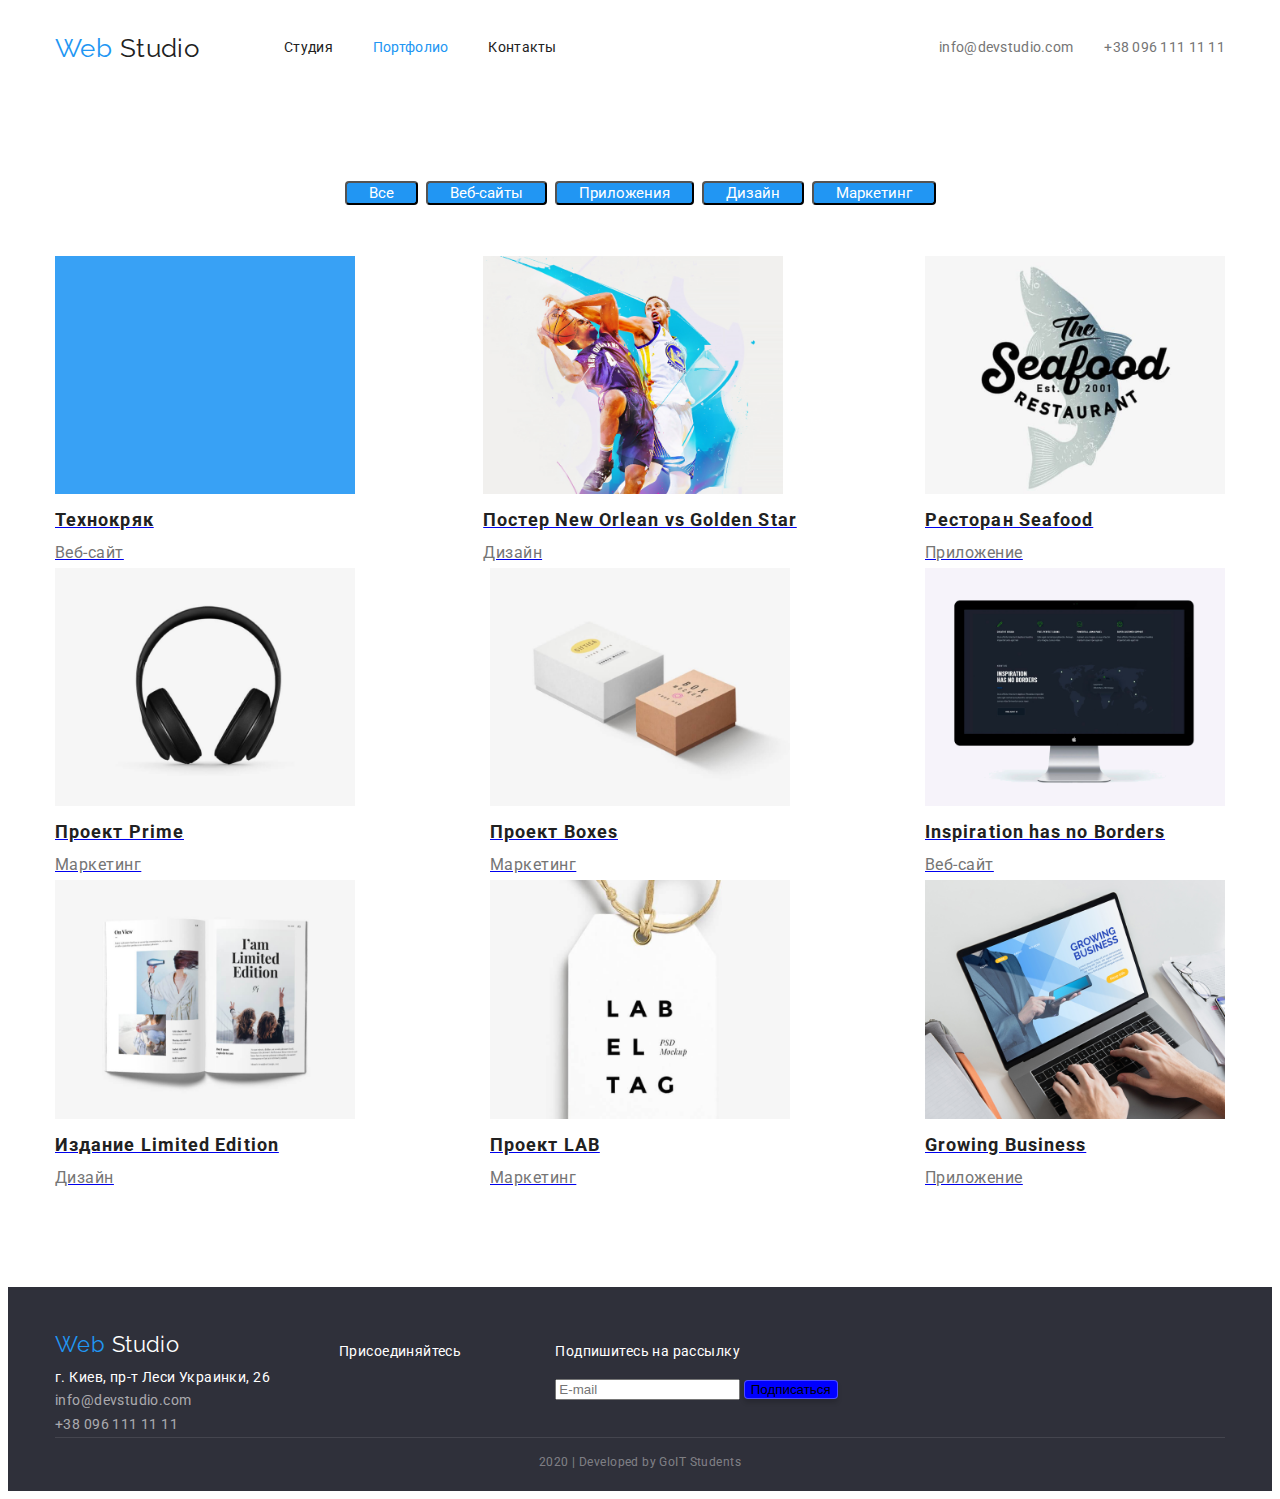
==== portfolio.html @ bd960029 "#1 cloned" ====
<!DOCTYPE html>
<html lang="ru">

<head>
    <meta charset="UTF-8" />
    <meta name="viewport" content="width=device-width, initial-scale=1.0" />
    <title>Document</title>
    <link rel="stylesheet" href="./css/normalize.css" />
    <link rel="stylesheet" href="./css/styles.css" />
    <link rel="stylesheet"
        href="https://fonts.googleapis.com/css2?family=Raleway:wght@700&family=Roboto:wght@300;500;700;900&display=swap" />
</head>

<body>

    <header class="page-header">
        <nav class="box main-nav">
            <a href="./index.html" class="logo"><span class="logo-web">Web</span> Studio</a>
            <ul class="site-nav list">
                <li class="item"><a href="./index.html" class="link">Студия</a></li>
                <li class="item">
                    <a href="portfolio.html" class="link current">Портфолио</a>
                </li>
                <li class="item"><a href="/" class="link">Контакты</a></li>
            </ul>
            <address class="address-nav">
                <ul class="address-nav list">
                    <li class="item">
                        <a href="mailto:info@devstudio.com" class="link">info@devstudio.com</a>
                    </li>
                    <li class="item">
                        <a href="tel:+380961111111" class="link">+38 096 111 11 11</a>
                    </li>
                </ul>
            </address>
        </nav>
    </header>
    <main class="box-portfolio">

        <div>
            <ul class="list filter block">
                <li class="item">
                    <button class="button primary" type="button">Все</button>
                </li>
                <li class="item">
                    <button class="button primary" type="button">Веб-сайты</button>
                </li>
                <li class="item">
                    <button class="button primary" type="button">Приложения</button>
                </li>
                <li class="item">
                    <button class="button primary" type="button">Дизайн</button>
                </li>
                <li class="item">
                    <button class="button primary" type="button">Маркетинг</button>
                </li>
            </ul>
        </div>

        <section>
            <h1 class="hidden">Портфолио фирмы</h1>
            <ul class="list-portfolio-card list">
                <li class="item">
                    <a href="/" class="link">
                        <img src="./images/hover overlay.png" alt="Проект Prime" width="300" />
                        <h2 class="portfolio-title">Технокряк</h2>
                        <p class="portfolio-description">Веб-сайт</p>
                        <p class="portfolio-hover hidden">
                            Технокряк это современная площадка распространения коронавируса.
                            Компании используют эту платформу для цифрового шпионажа и атак
                            на защищённые сервера конкурентов.
                        </p>
                    </a>
                </li>
                <li class="item">
                    <a href="/" class="link">
                        <img src="./images/sport.png" alt="Проект Prime" width="300" />
                        <h2 class="portfolio-title">Постер New Orlean vs Golden Star</h2>
                        <p class="portfolio-description">Дизайн</p>
                        <p class="portfolio-hover hidden">
                            Технокряк это современная площадка распространения коронавируса.
                            Компании используют эту платформу для цифрового шпионажа и атак
                            на защищённые сервера конкурентов.
                        </p>
                    </a>
                </li>
                <li class="item">
                    <a href="/" class="link">
                        <img src="./images/restor.png" alt="Проект Prime" width="300" />
                        <h2 class="portfolio-title">Ресторан Seafood</h2>
                        <p class="portfolio-description">Приложение</p>
                        <p class="portfolio-hover hidden">
                            Технокряк это современная площадка распространения коронавируса.
                            Компании используют эту платформу для цифрового шпионажа и атак
                            на защищённые сервера конкурентов.
                        </p>
                    </a>
                </li>
                <li class="item">
                    <a href="/" class="link">
                        <img src="./images/headphones.png" alt="Проект Prime" width="300" />
                        <h2 class="portfolio-title">Проект Prime</h2>
                        <p class="portfolio-description">Маркетинг</p>
                        <p class="portfolio-hover hidden">
                            Технокряк это современная площадка распространения коронавируса.
                            Компании используют эту платформу для цифрового шпионажа и атак
                            на защищённые сервера конкурентов.
                        </p>
                    </a>
                </li>
                <li class="item">
                    <a href="/" class="link">
                        <img src="./images/boxes.png" alt="Проект Prime" width="300" />
                        <h2 class="portfolio-title">Проект Boxes</h2>
                        <p class="portfolio-description">Маркетинг</p>
                        <p class="portfolio-hover hidden">
                            Технокряк это современная площадка распространения коронавируса.
                            Компании используют эту платформу для цифрового шпионажа и атак
                            на защищённые сервера конкурентов.
                        </p>
                    </a>
                </li>
                <li class="item">
                    <a href="/" class="link">
                        <img src="./images/macpro.png" alt="Проект Prime" width="300" />
                        <h2 class="portfolio-title">Inspiration has no Borders</h2>
                        <p class="portfolio-description">Веб-сайт</p>
                        <p class="portfolio-hover hidden">
                            Технокряк это современная площадка распространения коронавируса.
                            Компании используют эту платформу для цифрового шпионажа и атак
                            на защищённые сервера конкурентов.
                        </p>
                    </a>
                </li>
                <li class="item">
                    <a href="/" class="link">
                        <img src="./images/magazine.png" alt="Проект Prime" width="300" />
                        <h2 class="portfolio-title">Издание Limited Edition</h2>
                        <p class="portfolio-description">Дизайн</p>
                        <p class="portfolio-hover hidden">
                            Технокряк это современная площадка распространения коронавируса.
                            Компании используют эту платформу для цифрового шпионажа и атак
                            на защищённые сервера конкурентов.
                        </p>
                    </a>
                </li>
                <li class="item">
                    <a href="/" class="link">
                        <img src="./images/byr.png" alt="Проект Prime" width="300" />
                        <h2 class="portfolio-title">Проект LAB</h2>
                        <p class="portfolio-description">Маркетинг</p>
                        <p class="portfolio-hover hidden">
                            Технокряк это современная площадка распространения коронавируса.
                            Компании используют эту платформу для цифрового шпионажа и атак
                            на защищённые сервера конкурентов.
                        </p>
                    </a>
                </li>
                <li class="item">
                    <a href="/" class="link">
                        <img src="./images/laptop.png" alt="Проект Prime" width="300" />
                        <h2 class="portfolio-title">Growing Business</h2>
                        <p class="portfolio-description">Приложение</p>
                        <p class="portfolio-hover hidden">
                            Технокряк это современная площадка распространения коронавируса.
                            Компании используют эту платформу для цифрового шпионажа и атак
                            на защищённые сервера конкурентов.
                        </p>
                    </a>
                </li>
            </ul>
        </section>
    </main>
    <footer class="footer">
        <div class="box-footer">
            <div class="footer-block-1">
                <a href="./index.html" class="logo-footer"><span class="logo-web">Web</span> Studio</a>
                <address class="address-footer">
                    <p class="address-description">г. Киев, пр-т Леси Украинки, 26</p>
                    <ul class="address-footer list">
                        <li>
                            <a href="mailto:info@devstudio.com" class="link">info@devstudio.com</a>
                        </li>
                        <li>
                            <a href="tel:+380961111111" class="link">+38 096 111 11 11</a>
                        </li>
                    </ul>
                </address>
            </div>

            <div class="footer-block-2">
                <p>Присоединяйтесь</p>
                <ul class="footer-social list">

                    <li>
                        <a href="https://www.instagram.com" /></a>
                    </li>
                    <li>
                        <a href="https://twitter.com"></a>
                    </li>
                    <li>
                        <a href="https://www.facebook.com">
                        </a>
                    </li>
                    <li>
                        <a href="https://www.linkedin.com">
                        </a>
                    </li>
            </div>

            <div class="footer-block-3">
                <p>Подпишитесь на рассылку</p>
                <div class="block3-line"></div>
                <input type="text" placeholder="E-mail" name="Email" id="Email-input" />
                <input class="email-send" type="submit" value="Подписаться" />
            </div>
        </div>
        </div>
        <div class="developer">
            <p>2020 | Developed by GoIT Students</p>
        </div>
        </div>
    </footer>
</body>

</html>
</body>

</html>
---- css/styles.css ----
/* 1st background color #FFFFFF;  */
/* 2nd backgroundolor #F5F5F5; */
/* 1st text color #757575; */
/* 2nd text colot  #212121; */
/* accent #2196f3; */
/* .portfolio {
    background-color: #ffffff;
} */
/* 
  .portfolio-container .item-2col 
  width: calc(100% / 3) * 2; 
  */

:root {
  --text-title-color: #212121;
  --primary-text-color: #757575;
  --accent-color: #2196f3;
  --primary-white-color: #ffffff;
  --secondary-grey-color: #f5f4fa;
}

body {
  background-color: var(--primary-white-color);
  color: var(--primary-text-color);
  font-family: "Roboto", "Raleway", "Lato", "Open Sans", sans-serif;
  letter-spacing: 0.03em;
  font-size: 14px;
  line-height: 1.71;
}

.list {
  padding: 0;
  margin: 0;
  list-style: none;
}

.box {
  margin-left: auto;
  margin-right: auto;
  width: 1170px;
  padding-left: 15px;
  padding-right: 15px;
  outline: 2px;
}

.box-portfolio {
  margin-left: auto;
  margin-right: auto;
  margin-top: 93px;
  margin-bottom: 94px;
  width: 1170px;
  padding-left: 15px;
  padding-right: 15px;
  outline: 2px;
}
h2,
h3,
p {
  padding: 0;
  margin: 0;
}

.hidden {
  display: none;
}

/*portfolio*/
.portfolio-title {
  font-weight: 700;
  font-size: 18px;
  line-height: 2;
  letter-spacing: 0.06em;
  color: #212121;
}

.portfolio-description {
  font-weight: 400;
  font-size: 16px;
  line-height: 1.87;
  letter-spacing: 0.03em;

  color: #757575;
}

.portfolio-hover {
  font-weight: 400;
  font-size: 18px;
  line-height: 1.56;
  letter-spacing: 0.03em;

  color: #ffffff;
}

.portfolio-container .link {
  text-decoration: none;
}

.filter {
  display: flex;
  justify-content: center;
}

.filter .item:not(:last-child) {
  margin-right: 8px;
}

.box-portfolio .filter {
  padding-top: 0;
  padding-bottom: 50px;
  margin-top: 0;
  margin-bottom: 0;
}

.portfolio-container {
  display: flex;
  flex-wrap: wrap;
}

.portfolio-container .item {
  width: calc(100% / 3);
  padding-bottom: 30px;
}
/* 
.portfolio-container {
  display: flex;
  justify-content: space-between;
}
.portfolio-container .item:not(:last-child) {
  margin-right: 30px;
  margin-bottom: 30px; 
  */

/*
.page-header {
} */

.main-nav {
  display: flex;
  align-items: center;
}

.logo {
  color: var(--text-title-color);
  font-family: "Raleway", sans-serif;

  font-size: 26px;
  line-height: 1.19;
  text-decoration: none;
}

.logo-web {
  color: #2196f3;
}

.logo- .logo:focus {
  color: var(--accent-color);
}

.site-nav {
  display: flex;
  margin-left: 85px;
}

.site-nav .item:not(:last-child) {
  margin-right: 40px;
}

.address-nav {
  display: flex;
  margin-left: auto;
  font-style: normal;
}

.address-nav .item:not(:last-child) {
  margin-right: 31px;
}

.site-nav .link,
.address-nav .link {
  display: block;
  padding-top: 32px;
  padding-bottom: 32px;
  color: var(--text-title-color);
  font-weight: 400;
  font-size: 14px;
  line-height: 1.14;
  letter-spacing: 0.02em;
  text-decoration: none;
}

.site-nav .link:hover,
.address-nav .link:hover,
.site-nav .link:focus,
.address-nav .link:focus {
  color: var(--accent-color);
}

.site-nav .link.current {
  color: var(--accent-color);
}

.address-nav .link {
  color: var(--primary-text-color);
}

.hero {
  text-align: center;
}

.hero-title {
  color: #212121;
  font-weight: 900;
  font-size: 44px;
  line-height: 1.36;

  text-align: center;
  letter-spacing: 0.06em;
  text-transform: uppercase;
}
.hero-image {
  background-image: url(/images/hero.png);
}

.section {
  padding-top: 94px;
  padding-bottom: 94px;
}

.section .no-padding {
  padding-top: 0;
  padding-bottom: 0;
  /* margin-top: 94px; */
  margin-bottom: 94px;
}
.section-title {
  color: var(--text-title-color);
  font-weight: 700;
  font-size: 36px;
  line-height: 1.16;
  text-align: center;
  padding-bottom: 50px;
}

.feature-list {
  display: flex;
  justify-content: space-between;
}

.feature-list .item:not(:last-child) {
  margin-right: 30px;
}

.background-features {
  display: flex;
  justify-content: center;
  align-items: center;

  background-color: var(--secondary-grey-color);
  box-sizing: border-box;
  width: 270px;
  height: 120px;
  border-radius: 4px;
}

.features-title {
  color: var(--text-title-color);
  font-weight: 700;
  line-height: 1.14;
  padding-top: 30px;
  padding-bottom: 10px;
}

.features-description {
  font-weight: 400;
  width: 270px;
}

.produce-list {
  display: flex;
  justify-content: space-between;
}

.produce-list .item:not(:last-child) {
  margin-right: 30px;
}

.produce-title {
  font-weight: 700;
  font-size: 14px;
  line-height: 1.14;
  text-align: center;
  text-transform: uppercase;

  color: #ffffff;
}

.team-list {
  display: flex;
  justify-content: space-between;
}

.produce-list .item:not(:last-child) {
  margin-right: 30px;
}

.team-title {
  color: var(--text-title-color);
  font-weight: 400;
  font-size: 16px;
  line-height: 1.9;
  text-align: center;
}

.team-description {
  font-weight: 400;
  font-size: 16px;
  line-height: 1.9;
  text-align: center;
}

.background-team {
  background-color: var(--secondary-grey-color);
}

.container {
  background-color: var(--primary-white-color);
  border-radius: 0px 0px 4px 4px;
}
.client-list {
  display: flex;
  justify-content: space-between;
}

.client-list .item:not(:last-child) {
  margin-right: 30px;
}

.frame {
  border: 1px solid #afb1b8;
  box-sizing: border-box;
  border-radius: 4px;
  width: 170px;
  height: 90px;
}

.client-list li {
  display: flex;
  justify-content: center;
  align-items: center;
}

button {
  font-family: inherit;
}

.button {
  color: var(--title-text-color);
  background-color: var(--primary-white-color);

  font-weight: 400;
  font-size: 15px;
  line-height: 1.2;
  text-decoration: none;
}

.button.primary {
  color: var(--primary-white-color);
  background-color: var(--accent-color);
  border-radius: 4px;
  padding-left: 22px;
  padding-right: 22px;
}

.button.secondary {
  color: var(--accent-color);
  background-color: var(--primary-white-color);
}

.footer {
  background-color: #2f303a;
  color: #ffffff;
  font-size: 14px;
  line-height: 1.14;
}

.box-footer {
  margin-left: auto;
  margin-right: auto;
  width: 1170px;
  padding-left: 15px;
  padding-right: 15px;
  /* outline: 2px solid tomato; */
  display: flex;
}

.footer-block-1 {
  display: block;
  padding-top: 45px;
}

.logo-footer {
  display: block;
  color: #ffffff;
  font-family: "Raleway", sans-serif;
  font-size: 22px;
  line-height: 1.18;
  text-decoration: none;
  padding-bottom: 8px;
}
.address-footer {
  font-style: normal;
}

.address-description {
  color: #ffffff;
  font-weight: 400;
  line-height: 1.71;
}

.address-footer .link {
  color: rgba(255, 255, 255, 0.6);
  font-weight: 400;
  line-height: 1.71;
  text-decoration: none;
}
.footer-block-2 {
  display: block;
  padding-top: 57px;
  padding-left: 69px;
  padding-right: 94px;
}

.footer-social {
  display: flex;
  justify-content: space-between;
  margin-top: 20px;
}

.footer-social .item:not(:last-child) {
  margin-right: 10px;
}

.footer-block-3 {
  display: block;
  padding-top: 57px;
}
.block3-line {
  display: flex;
  justify-content: flex-start;
}

.email-send {
  align-items: center;
  margin-top: 20px;
  border: 1px solid rgba(255, 255, 255, 0.3);
  box-sizing: border-box;
  background-color: blue;
  box-shadow: 0px 4px 4px rgba(0, 0, 0, 0.15);
  border-radius: 4px;
  align-items: center;
}
.developer {
  border-top: 1px solid rgba(255, 255, 255, 0.1);
  width: 1170px;
  margin-right: auto;
  margin-left: auto;
  text-align: center;
  padding-top: 18px;
  padding-bottom: 21px;
  font-size: 12px;
  color: rgba(255, 255, 255, 0.4);
}
.list-portfolio-card {
  padding: 0;
  margin: 0em;
  list-style: none;
  display: flex;
  flex-wrap: wrap;
  justify-content: space-between;
}
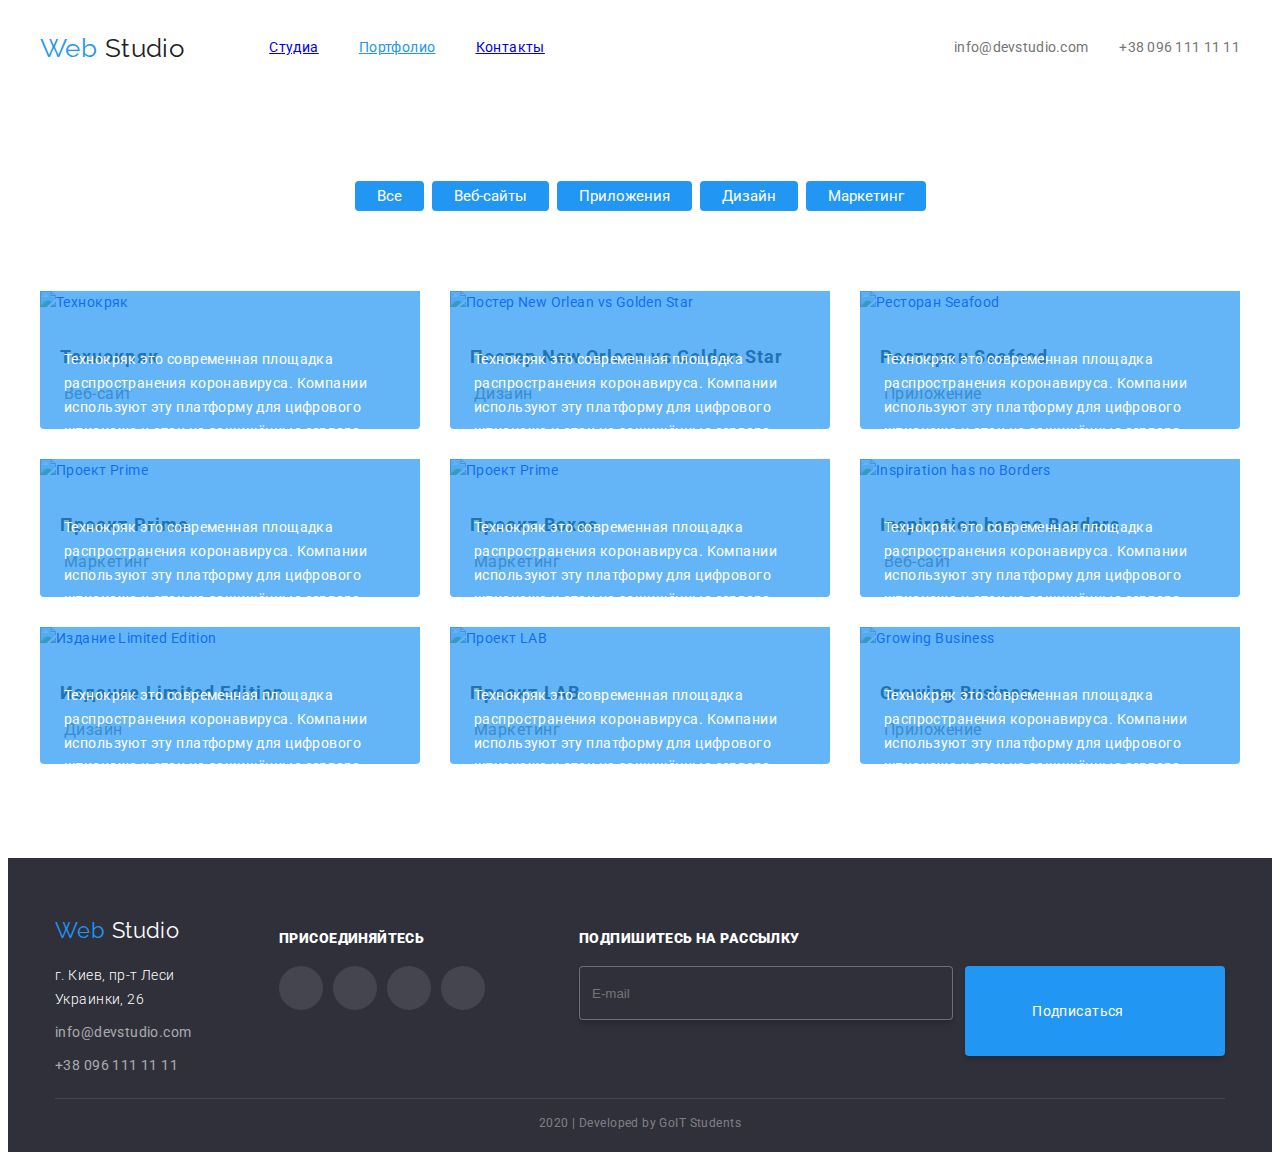
==== commit 9752ec41: "changed#1" ====
--- a/portfolio.html
+++ b/portfolio.html
@@ -1,229 +1,291 @@
 <!DOCTYPE html>
 <html lang="ru">
-
-<head>
+  <head>
     <meta charset="UTF-8" />
     <meta name="viewport" content="width=device-width, initial-scale=1.0" />
-    <title>Document</title>
-    <link rel="stylesheet" href="./css/normalize.css" />
+    <title>portfolio</title>
+    <link rel="stylesheet" href="./css/normaliz.css" />
     <link rel="stylesheet" href="./css/styles.css" />
-    <link rel="stylesheet"
-        href="https://fonts.googleapis.com/css2?family=Raleway:wght@700&family=Roboto:wght@300;500;700;900&display=swap" />
-</head>
+    <link
+      rel="stylesheet"
+      href="https://fonts.googleapis.com/css2?family=Raleway:wght@700&family=Roboto:wght@300;500;700;900&display=swap"
+    />
+  </head>
 
-<body>
-
+  <body>
+    <!--шапка сайта-->
     <header class="page-header">
-        <nav class="box main-nav">
-            <a href="./index.html" class="logo"><span class="logo-web">Web</span> Studio</a>
-            <ul class="site-nav list">
-                <li class="item"><a href="./index.html" class="link">Студия</a></li>
-                <li class="item">
-                    <a href="portfolio.html" class="link current">Портфолио</a>
-                </li>
-                <li class="item"><a href="/" class="link">Контакты</a></li>
-            </ul>
-            <address class="address-nav">
-                <ul class="address-nav list">
-                    <li class="item">
-                        <a href="mailto:info@devstudio.com" class="link">info@devstudio.com</a>
-                    </li>
-                    <li class="item">
-                        <a href="tel:+380961111111" class="link">+38 096 111 11 11</a>
-                    </li>
-                </ul>
-            </address>
-        </nav>
+      <nav class="box main-nav">
+        <a href="./index.html" class="logo"
+          ><span class="logo-web">Web</span> Studio</a
+        >
+        <ul class="site-nav list">
+          <li class="item"><a href="./index.html" class="link">Студиа</a></li>
+          <li class="item">
+            <a href="portfolio.html" class="link current">Портфолио</a>
+          </li>
+          <li class="item"><a href="/" class="link">Контакты</a></li>
+        </ul>
+        <address class="address-nav">
+          <ul class="address-nav list">
+            <li class="item">
+              <a href="mailto:info@devstudio.com" class="link"
+                >info@devstudio.com</a
+              >
+            </li>
+            <li class="item">
+              <a href="tel:+380961111111" class="link">+38 096 111 11 11</a>
+            </li>
+          </ul>
+        </address>
+      </nav>
     </header>
     <main class="box-portfolio">
-
-        <div>
-            <ul class="list filter block">
-                <li class="item">
-                    <button class="button primary" type="button">Все</button>
-                </li>
-                <li class="item">
-                    <button class="button primary" type="button">Веб-сайты</button>
-                </li>
-                <li class="item">
-                    <button class="button primary" type="button">Приложения</button>
-                </li>
-                <li class="item">
-                    <button class="button primary" type="button">Дизайн</button>
-                </li>
-                <li class="item">
-                    <button class="button primary" type="button">Маркетинг</button>
-                </li>
+      <!--блок фильтр-->
+      <div>
+        <ul class="list filter block">
+          <li class="item">
+            <button class="button primary" type="button">Все</button>
+          </li>
+          <li class="item">
+            <button class="button primary" type="button">Веб-сайты</button>
+          </li>
+          <li class="item">
+            <button class="button primary" type="button">Приложения</button>
+          </li>
+          <li class="item">
+            <button class="button primary" type="button">Дизайн</button>
+          </li>
+          <li class="item">
+            <button class="button primary" type="button">Маркетинг</button>
+          </li>
+        </ul>
+      </div>
+      <!--блок портфолио-->
+      <section>
+        <h1 class="hidden">Портфолио фирмы</h1>
+        <ul class="portfolio-list list">
+          <li class="item portfolio-card">
+            <a href="/" class="link">
+              <img
+                src="./images/portfolio/tehnocrak.jpg"
+                alt="Технокряк"
+                width="370"
+              />
+              <h2 class="portfolio-title">Технокряк</h2>
+              <p class="portfolio-description">Веб-сайт</p>
+              <p class="portfolio-hover card-behind">
+                Технокряк это современная площадка распространения коронавируса.
+                Компании используют эту платформу для цифрового шпионажа и атак
+                на защищённые сервера конкурентов.
+              </p>
+            </a>
+          </li>
+          <li class="item portfolio-card">
+            <a href="/" class="link">
+              <img
+                src="./images/portfolio/Poster-Golden-Star.jpg"
+                alt="Постер New Orlean vs Golden Star"
+                width="370"
+              />
+              <h2 class="portfolio-title">Постер New Orlean vs Golden Star</h2>
+              <p class="portfolio-description">Дизайн</p>
+              <p class="portfolio-hover card-behind">
+                Технокряк это современная площадка распространения коронавируса.
+                Компании используют эту платформу для цифрового шпионажа и атак
+                на защищённые сервера конкурентов.
+              </p>
+            </a>
+          </li>
+          <li class="item portfolio-card">
+            <a href="/" class="link">
+              <img
+                src="./images/portfolio/restaurant-Seafood.jpg"
+                alt="Ресторан Seafood"
+                width="370"
+              />
+              <h2 class="portfolio-title">Ресторан Seafood</h2>
+              <p class="portfolio-description">Приложение</p>
+              <p class="portfolio-hover card-behind">
+                Технокряк это современная площадка распространения коронавируса.
+                Компании используют эту платформу для цифрового шпионажа и атак
+                на защищённые сервера конкурентов.
+              </p>
+            </a>
+          </li>
+          <li class="item portfolio-card">
+            <a href="/" class="link">
+              <img
+                src="./images/portfolio/Project-Prime.jpg"
+                alt="Проект Prime"
+                width="370"
+              />
+              <h2 class="portfolio-title">Проект Prime</h2>
+              <p class="portfolio-description">Маркетинг</p>
+              <p class="portfolio-hover card-behind">
+                Технокряк это современная площадка распространения коронавируса.
+                Компании используют эту платформу для цифрового шпионажа и атак
+                на защищённые сервера конкурентов.
+              </p>
+            </a>
+          </li>
+          <li class="item portfolio-card">
+            <a href="/" class="link">
+              <img
+                src="./images/portfolio/Project-Boxes.jpg"
+                alt="Проект Prime"
+                width="370"
+              />
+              <h2 class="portfolio-title">Проект Boxes</h2>
+              <p class="portfolio-description">Маркетинг</p>
+              <p class="portfolio-hover card-behind">
+                Технокряк это современная площадка распространения коронавируса.
+                Компании используют эту платформу для цифрового шпионажа и атак
+                на защищённые сервера конкурентов.
+              </p>
+            </a>
+          </li>
+          <li class="item portfolio-card">
+            <a href="/" class="link">
+              <img
+                src="./images/portfolio/Inspiration-has-no-Borders.jpg"
+                alt="Inspiration has no Borders"
+                width="370"
+              />
+              <h2 class="portfolio-title">Inspiration has no Borders</h2>
+              <p class="portfolio-description">Веб-сайт</p>
+              <p class="portfolio-hover card-behind">
+                Технокряк это современная площадка распространения коронавируса.
+                Компании используют эту платформу для цифрового шпионажа и атак
+                на защищённые сервера конкурентов.
+              </p>
+            </a>
+          </li>
+          <li class="item portfolio-card">
+            <a href="/" class="link">
+              <img
+                src="./images/portfolio/Edition-Limited-Edition.jpg"
+                alt="Издание Limited Edition"
+                width="370"
+              />
+              <h2 class="portfolio-title">Издание Limited Edition</h2>
+              <p class="portfolio-description">Дизайн</p>
+              <p class="portfolio-hover card-behind">
+                Технокряк это современная площадка распространения коронавируса.
+                Компании используют эту платформу для цифрового шпионажа и атак
+                на защищённые сервера конкурентов.
+              </p>
+            </a>
+          </li>
+          <li class="item portfolio-card">
+            <a href="/" class="link">
+              <img
+                src="./images/portfolio/Project-LAB.jpg"
+                alt="Проект LAB"
+                width="370"
+              />
+              <h2 class="portfolio-title">Проект LAB</h2>
+              <p class="portfolio-description">Маркетинг</p>
+              <p class="portfolio-hover card-behind">
+                Технокряк это современная площадка распространения коронавируса.
+                Компании используют эту платформу для цифрового шпионажа и атак
+                на защищённые сервера конкурентов.
+              </p>
+            </a>
+          </li>
+          <li class="item portfolio-card">
+            <a href="/" class="link">
+              <img
+                src="./images/portfolio/Growing-Business.jpg"
+                alt="Growing Business"
+                width="370"
+              />
+              <h2 class="portfolio-title">Growing Business</h2>
+              <p class="portfolio-description">Приложение</p>
+              <p class="portfolio-hover card-behind">
+                Технокряк это современная площадка распространения коронавируса.
+                Компании используют эту платформу для цифрового шпионажа и атак
+                на защищённые сервера конкурентов.
+              </p>
+            </a>
+          </li>
+        </ul>
+      </section>
+    </main>
+    <!-- Футер -->
+    <footer class="footer">
+      <div class="footer-box">
+        <div class="block1">
+          <a href="./index.html" class="logo-footer"
+            ><span class="logo-web">Web</span> Studio</a
+          >
+          <address class="address-footer">
+            <ul class="list">
+              <li class="item address-description">
+                г. Киев, пр-т Леси Украинки, 26
+              </li>
+              <li class="item">
+                <a href="mailto:info@devstudio.com" class="link"
+                  >info@devstudio.com</a
+                >
+              </li>
+              <li class="item">
+                <a href="tel:+380961111111" class="link">+38 096 111 11 11</a>
+              </li>
             </ul>
+          </address>
         </div>
 
-        <section>
-            <h1 class="hidden">Портфолио фирмы</h1>
-            <ul class="list-portfolio-card list">
-                <li class="item">
-                    <a href="/" class="link">
-                        <img src="./images/hover overlay.png" alt="Проект Prime" width="300" />
-                        <h2 class="portfolio-title">Технокряк</h2>
-                        <p class="portfolio-description">Веб-сайт</p>
-                        <p class="portfolio-hover hidden">
-                            Технокряк это современная площадка распространения коронавируса.
-                            Компании используют эту платформу для цифрового шпионажа и атак
-                            на защищённые сервера конкурентов.
-                        </p>
-                    </a>
-                </li>
-                <li class="item">
-                    <a href="/" class="link">
-                        <img src="./images/sport.png" alt="Проект Prime" width="300" />
-                        <h2 class="portfolio-title">Постер New Orlean vs Golden Star</h2>
-                        <p class="portfolio-description">Дизайн</p>
-                        <p class="portfolio-hover hidden">
-                            Технокряк это современная площадка распространения коронавируса.
-                            Компании используют эту платформу для цифрового шпионажа и атак
-                            на защищённые сервера конкурентов.
-                        </p>
-                    </a>
-                </li>
-                <li class="item">
-                    <a href="/" class="link">
-                        <img src="./images/restor.png" alt="Проект Prime" width="300" />
-                        <h2 class="portfolio-title">Ресторан Seafood</h2>
-                        <p class="portfolio-description">Приложение</p>
-                        <p class="portfolio-hover hidden">
-                            Технокряк это современная площадка распространения коронавируса.
-                            Компании используют эту платформу для цифрового шпионажа и атак
-                            на защищённые сервера конкурентов.
-                        </p>
-                    </a>
-                </li>
-                <li class="item">
-                    <a href="/" class="link">
-                        <img src="./images/headphones.png" alt="Проект Prime" width="300" />
-                        <h2 class="portfolio-title">Проект Prime</h2>
-                        <p class="portfolio-description">Маркетинг</p>
-                        <p class="portfolio-hover hidden">
-                            Технокряк это современная площадка распространения коронавируса.
-                            Компании используют эту платформу для цифрового шпионажа и атак
-                            на защищённые сервера конкурентов.
-                        </p>
-                    </a>
-                </li>
-                <li class="item">
-                    <a href="/" class="link">
-                        <img src="./images/boxes.png" alt="Проект Prime" width="300" />
-                        <h2 class="portfolio-title">Проект Boxes</h2>
-                        <p class="portfolio-description">Маркетинг</p>
-                        <p class="portfolio-hover hidden">
-                            Технокряк это современная площадка распространения коронавируса.
-                            Компании используют эту платформу для цифрового шпионажа и атак
-                            на защищённые сервера конкурентов.
-                        </p>
-                    </a>
-                </li>
-                <li class="item">
-                    <a href="/" class="link">
-                        <img src="./images/macpro.png" alt="Проект Prime" width="300" />
-                        <h2 class="portfolio-title">Inspiration has no Borders</h2>
-                        <p class="portfolio-description">Веб-сайт</p>
-                        <p class="portfolio-hover hidden">
-                            Технокряк это современная площадка распространения коронавируса.
-                            Компании используют эту платформу для цифрового шпионажа и атак
-                            на защищённые сервера конкурентов.
-                        </p>
-                    </a>
-                </li>
-                <li class="item">
-                    <a href="/" class="link">
-                        <img src="./images/magazine.png" alt="Проект Prime" width="300" />
-                        <h2 class="portfolio-title">Издание Limited Edition</h2>
-                        <p class="portfolio-description">Дизайн</p>
-                        <p class="portfolio-hover hidden">
-                            Технокряк это современная площадка распространения коронавируса.
-                            Компании используют эту платформу для цифрового шпионажа и атак
-                            на защищённые сервера конкурентов.
-                        </p>
-                    </a>
-                </li>
-                <li class="item">
-                    <a href="/" class="link">
-                        <img src="./images/byr.png" alt="Проект Prime" width="300" />
-                        <h2 class="portfolio-title">Проект LAB</h2>
-                        <p class="portfolio-description">Маркетинг</p>
-                        <p class="portfolio-hover hidden">
-                            Технокряк это современная площадка распространения коронавируса.
-                            Компании используют эту платформу для цифрового шпионажа и атак
-                            на защищённые сервера конкурентов.
-                        </p>
-                    </a>
-                </li>
-                <li class="item">
-                    <a href="/" class="link">
-                        <img src="./images/laptop.png" alt="Проект Prime" width="300" />
-                        <h2 class="portfolio-title">Growing Business</h2>
-                        <p class="portfolio-description">Приложение</p>
-                        <p class="portfolio-hover hidden">
-                            Технокряк это современная площадка распространения коронавируса.
-                            Компании используют эту платформу для цифрового шпионажа и атак
-                            на защищённые сервера конкурентов.
-                        </p>
-                    </a>
-                </li>
-            </ul>
-        </section>
-    </main>
-    <footer class="footer">
-        <div class="box-footer">
-            <div class="footer-block-1">
-                <a href="./index.html" class="logo-footer"><span class="logo-web">Web</span> Studio</a>
-                <address class="address-footer">
-                    <p class="address-description">г. Киев, пр-т Леси Украинки, 26</p>
-                    <ul class="address-footer list">
-                        <li>
-                            <a href="mailto:info@devstudio.com" class="link">info@devstudio.com</a>
-                        </li>
-                        <li>
-                            <a href="tel:+380961111111" class="link">+38 096 111 11 11</a>
-                        </li>
-                    </ul>
-                </address>
-            </div>
-
-            <div class="footer-block-2">
-                <p>Присоединяйтесь</p>
-                <ul class="footer-social list">
-
-                    <li>
-                        <a href="https://www.instagram.com" /></a>
-                    </li>
-                    <li>
-                        <a href="https://twitter.com"></a>
-                    </li>
-                    <li>
-                        <a href="https://www.facebook.com">
-                        </a>
-                    </li>
-                    <li>
-                        <a href="https://www.linkedin.com">
-                        </a>
-                    </li>
-            </div>
-
-            <div class="footer-block-3">
-                <p>Подпишитесь на рассылку</p>
-                <div class="block3-line"></div>
-                <input type="text" placeholder="E-mail" name="Email" id="Email-input" />
-                <input class="email-send" type="submit" value="Подписаться" />
-            </div>
+        <div class="subscribe-social">
+          <b>присоединяйтесь</b>
+          <ul class="social-list list">
+            <li class="item">
+              <a href="https://www.instagram.com/" class="social-footer link">
+                <svg class="social-cage"></svg>
+              </a>
+            </li>
+            <li class="item">
+              <a
+                href="https://www.instagram.com/atom_travel/"
+                class="social-footer link"
+              >
+                <svg class="social-cage"></svg>
+              </a>
+            </li>
+            <li class="item">
+              <a
+                href="https://www.instagram.com/atom_travel/"
+                class="social-footer link"
+              >
+                <svg class="social-cage"></svg>
+              </a>
+            </li>
+            <li class="item">
+              <a
+                href="https://www.instagram.com/atom_travel/"
+                class="social-footer link"
+              >
+                <svg class="social-cage"></svg>
+              </a>
+            </li>
+          </ul>
         </div>
+        <div class="subscribe-telegram">
+          <b>Подпишитесь на рассылку</b>
+          <div class="email-forma">
+            <input class="subscribe-input" type="email" placeholder="E-mail" />
+            <a href="/" class="subscribe-link link"
+              >Подписаться
+              <svg class="cage" width="24" height="24">
+                <use href="./images/sprite.svg#cage-send"></use>
+              </svg>
+            </a>
+          </div>
         </div>
-        <div class="developer">
-            <p>2020 | Developed by GoIT Students</p>
-        </div>
-        </div>
+      </div>
+      <div class="copy-rite">
+        <p>2020 | Developed by GoIT Students</p>
+      </div>
     </footer>
-</body>
-
+  </body>
 </html>
-</body>
-
-</html>--- a/css/styles.css
+++ b/css/styles.css
@@ -1,15 +1,9 @@
-/* 1st background color #FFFFFF;  */
-/* 2nd backgroundolor #F5F5F5; */
-/* 1st text color #757575; */
-/* 2nd text colot  #212121; */
-/* accent #2196f3; */
-/* .portfolio {
-    background-color: #ffffff;
-} */
-/* 
-  .portfolio-container .item-2col 
-  width: calc(100% / 3) * 2; 
-  */
+/* цвет основного текста #757575; */
+/* вторичный цвет текста  #212121; */
+
+/* акцент #2196f3; */
+/* цвет фона #FFFFFF;  */
+/* вторичный цвет фона #F5F5F5; */
 
 :root {
   --text-title-color: #212121;
@@ -17,17 +11,21 @@
   --accent-color: #2196f3;
   --primary-white-color: #ffffff;
   --secondary-grey-color: #f5f4fa;
+  --primary-logo-color: #afb1b8;
 }
 
 body {
   background-color: var(--primary-white-color);
   color: var(--primary-text-color);
+
   font-family: "Roboto", "Raleway", "Lato", "Open Sans", sans-serif;
   letter-spacing: 0.03em;
   font-size: 14px;
   line-height: 1.71;
 }
 
+/* Утиилиты */
+
 .list {
   padding: 0;
   margin: 0;
@@ -37,7 +35,7 @@
 .box {
   margin-left: auto;
   margin-right: auto;
-  width: 1170px;
+  width: 1200px;
   padding-left: 15px;
   padding-right: 15px;
   outline: 2px;
@@ -46,98 +44,52 @@
 .box-portfolio {
   margin-left: auto;
   margin-right: auto;
-  margin-top: 93px;
-  margin-bottom: 94px;
-  width: 1170px;
+  width: 1200px;
   padding-left: 15px;
   padding-right: 15px;
+  padding-top: 93px;
+  padding-bottom: 94px;
   outline: 2px;
 }
+
+h1,
 h2,
 h3,
+h4,
+h5,
+h6 {
+  color: var(--text-title-color);
+  font-weight: 700;
+  margin-top: 0px;
+  margin-bottom: 0px;
+}
 p {
-  padding: 0;
-  margin: 0;
+  font-weight: 400;
+  margin-top: 0px;
+  margin-bottom: 0px;
 }
 
 .hidden {
+  /* margin: 0px;
+  height: 0px;
+  color: transparent; */
   display: none;
 }
 
-/*portfolio*/
-.portfolio-title {
-  font-weight: 700;
-  font-size: 18px;
-  line-height: 2;
-  letter-spacing: 0.06em;
-  color: #212121;
-}
-
-.portfolio-description {
-  font-weight: 400;
-  font-size: 16px;
-  line-height: 1.87;
-  letter-spacing: 0.03em;
-
-  color: #757575;
-}
-
-.portfolio-hover {
-  font-weight: 400;
-  font-size: 18px;
-  line-height: 1.56;
-  letter-spacing: 0.03em;
-
-  color: #ffffff;
-}
-
-.portfolio-container .link {
-  text-decoration: none;
-}
-
-.filter {
-  display: flex;
-  justify-content: center;
-}
-
-.filter .item:not(:last-child) {
-  margin-right: 8px;
-}
-
-.box-portfolio .filter {
-  padding-top: 0;
-  padding-bottom: 50px;
-  margin-top: 0;
-  margin-bottom: 0;
-}
-
-.portfolio-container {
-  display: flex;
-  flex-wrap: wrap;
-}
-
-.portfolio-container .item {
-  width: calc(100% / 3);
-  padding-bottom: 30px;
-}
-/* 
-.portfolio-container {
-  display: flex;
-  justify-content: space-between;
-}
-.portfolio-container .item:not(:last-child) {
-  margin-right: 30px;
-  margin-bottom: 30px; 
-  */
+/* Page header */
 
 /*
 .page-header {
 } */
 
+/* Main nav */
+
 .main-nav {
   display: flex;
   align-items: center;
 }
+
+/* Logo */
 
 .logo {
   color: var(--text-title-color);
@@ -156,6 +108,8 @@
   color: var(--accent-color);
 }
 
+/*шапка сайта*/
+
 .site-nav {
   display: flex;
   margin-left: 85px;
@@ -175,7 +129,7 @@
   margin-right: 31px;
 }
 
-.site-nav .link,
+card .site-nav .link,
 .address-nav .link {
   display: block;
   padding-top: 32px;
@@ -186,6 +140,7 @@
   line-height: 1.14;
   letter-spacing: 0.02em;
   text-decoration: none;
+  fill: var(--primary-logo-color);
 }
 
 .site-nav .link:hover,
@@ -193,6 +148,7 @@
 .site-nav .link:focus,
 .address-nav .link:focus {
   color: var(--accent-color);
+  fill: var(--accent-color);
 }
 
 .site-nav .link.current {
@@ -203,12 +159,44 @@
   color: var(--primary-text-color);
 }
 
+.address-nav .cage {
+  margin-right: 10px;
+}
+
+/* hero */
+
 .hero {
+  max-width: 1600px;
+  height: 600px;
+  margin-left: auto;
+  margin-right: auto;
+  background-image: linear-gradient(
+      to right,
+      rgba(47, 48, 58, 0.8),
+      rgba(47, 48, 58, 0.8)
+    ),
+    url("../images/hero/hero.jpg");
+  background-repeat: no-repeat;
+  background-position: center;
+  background-size: cover;
+}
+
+.hero-box {
+  display: block;
+  margin-left: auto;
+  margin-right: auto;
+  width: 1200px;
+  padding-left: 15px;
+  padding-right: 15px;
+}
+
+.hero .hero-box {
+  padding: 200px 15px;
   text-align: center;
 }
 
 .hero-title {
-  color: #212121;
+  color: var(--primary-white-color);
   font-weight: 900;
   font-size: 44px;
   line-height: 1.36;
@@ -216,58 +204,68 @@
   text-align: center;
   letter-spacing: 0.06em;
   text-transform: uppercase;
-}
-.hero-image {
-  background-image: url(/images/hero.png);
-}
+  padding-bottom: 30px;
+}
+
+/* Section */
 
 .section {
   padding-top: 94px;
   padding-bottom: 94px;
 }
 
-.section .no-padding {
+.section.no-padding {
   padding-top: 0;
   padding-bottom: 0;
   /* margin-top: 94px; */
   margin-bottom: 94px;
 }
+
 .section-title {
   color: var(--text-title-color);
   font-weight: 700;
   font-size: 36px;
   line-height: 1.16;
   text-align: center;
-  padding-bottom: 50px;
-}
+  margin-bottom: 50px;
+}
+
+/* Features и Examples */
 
 .feature-list {
   display: flex;
-  justify-content: space-between;
+  /* justify-content: space-between; */
 }
 
 .feature-list .item:not(:last-child) {
   margin-right: 30px;
 }
 
-.background-features {
+.feature-cage {
   display: flex;
   justify-content: center;
   align-items: center;
-
   background-color: var(--secondary-grey-color);
-  box-sizing: border-box;
+  margin-bottom: 30px;
+  height: 120px;
   width: 270px;
-  height: 120px;
   border-radius: 4px;
+}
+
+.cage-antenna,
+.cage-clock,
+.cage-diagram,
+.cage-astronaut {
+  width: 70px;
+  height: 70px;
 }
 
 .features-title {
   color: var(--text-title-color);
+  text-transform: uppercase;
   font-weight: 700;
   line-height: 1.14;
-  padding-top: 30px;
-  padding-bottom: 10px;
+  margin-bottom: 10px;
 }
 
 .features-description {
@@ -281,7 +279,7 @@
 }
 
 .produce-list .item:not(:last-child) {
-  margin-right: 30px;
+  margin-right: 17px;
 }
 
 .produce-title {
@@ -294,12 +292,25 @@
   color: #ffffff;
 }
 
+/* team */
+.background-team {
+  background-color: var(--secondary-grey-color);
+}
+
+.card {
+  padding-bottom: 24px;
+  background-color: var(--primary-white-color);
+  border-radius: 0px 0px 4px 4px;
+  box-shadow: 0px 2px 1px rgba(0, 0, 0, 0.2), 0px 1px 1px rgba(0, 0, 0, 0.14),
+    0px 1px 3px rgba(0, 0, 0, 0.12);
+}
+
 .team-list {
   display: flex;
-  justify-content: space-between;
-}
-
-.produce-list .item:not(:last-child) {
+  /* justify-content: space-between; */
+}
+
+.team-list .item:not(:last-child) {
   margin-right: 30px;
 }
 
@@ -309,6 +320,8 @@
   font-size: 16px;
   line-height: 1.9;
   text-align: center;
+  margin-top: 30px;
+  margin-bottom: 10px;
 }
 
 .team-description {
@@ -316,38 +329,83 @@
   font-size: 16px;
   line-height: 1.9;
   text-align: center;
-}
-
-.background-team {
-  background-color: var(--secondary-grey-color);
-}
-
-.container {
-  background-color: var(--primary-white-color);
-  border-radius: 0px 0px 4px 4px;
-}
+  margin-bottom: 16px;
+}
+
+.box-sociallinks {
+  padding-left: 32px;
+  padding-right: 32px;
+}
+
+.sociallinks {
+  display: flex;
+}
+
+.sociallinks .item:not(:last-child) {
+  margin-right: 10px;
+}
+
+.team-social {
+  fill: var(--primary-logo-color);
+  display: flex;
+  justify-content: center;
+  align-items: center;
+
+  height: 44px;
+  width: 44px;
+  border-radius: 50%;
+}
+
+.team-social:hover,
+.team-social:focus {
+  background-color: var(--accent-color);
+  fill: var(--primary-white-color);
+}
+
+.team-social .link {
+  padding: 12px;
+}
+
+.social-cage {
+  width: 20px;
+  height: 20px;
+}
+
+/* постоянные клиенты */
 .client-list {
   display: flex;
-  justify-content: space-between;
 }
 
 .client-list .item:not(:last-child) {
   margin-right: 30px;
 }
 
-.frame {
+.client-logo {
+  display: flex;
+  justify-content: center;
+  align-items: center;
+
+  fill: var(--primary-logo-color);
   border: 1px solid #afb1b8;
-  box-sizing: border-box;
   border-radius: 4px;
+
   width: 170px;
   height: 90px;
 }
 
-.client-list li {
-  display: flex;
-  justify-content: center;
-  align-items: center;
-}
+.client-logo:hover,
+.client-logo:focus {
+  background-color: var(--secondary-grey-color);
+  border: 1px solid var(--accent-color);
+  fill: var(--accent-color);
+}
+
+/* . {
+  width: 50px;
+  height: 50px;
+} */
+
+/* Button */
 
 button {
   font-family: inherit;
@@ -369,12 +427,41 @@
   border-radius: 4px;
   padding-left: 22px;
   padding-right: 22px;
+  padding-top: 6px;
+  padding-bottom: 6px;
+  border: none;
+  outline: none;
 }
 
 .button.secondary {
   color: var(--accent-color);
   background-color: var(--primary-white-color);
-}
+  padding-top: 6px;
+  padding-bottom: 6px;
+  border: none;
+  outline: none;
+}
+
+.button-hero {
+  --h: 50px;
+  min-width: 200px;
+  height: 50px;
+  line-height: var(--h);
+  padding: 10px 32px;
+  border: none;
+  outline: none;
+  cursor: pointer;
+  color: var(--primary-white-color);
+  background-color: var(--accent-color);
+  box-shadow: 0px 4px 4px rgba(0, 0, 0, 0.15);
+  border-radius: 4px;
+  font-weight: 700;
+  font-size: 16px;
+  text-align: center;
+  letter-spacing: 0.06em;
+  text-decoration: none;
+}
+/* footer */
 
 .footer {
   background-color: #2f303a;
@@ -383,37 +470,56 @@
   line-height: 1.14;
 }
 
-.box-footer {
+footer b {
+  display: flex;
+  margin-bottom: 20px;
+
+  font-family: Roboto;
+  font-style: normal;
+  font-weight: 900;
+  font-size: 14px;
+  line-height: 16px;
+  letter-spacing: 0.03em;
+  text-transform: uppercase;
+
+  color: #ffffff;
+}
+
+.footer-box {
   margin-left: auto;
   margin-right: auto;
   width: 1170px;
-  padding-left: 15px;
-  padding-right: 15px;
+  padding-top: 60px;
+  padding-bottom: 20px;
   /* outline: 2px solid tomato; */
   display: flex;
-}
-
-.footer-block-1 {
+  justify-content: space-between;
+}
+
+.block1 {
   display: block;
-  padding-top: 45px;
 }
 
 .logo-footer {
-  display: block;
   color: #ffffff;
   font-family: "Raleway", sans-serif;
   font-size: 22px;
   line-height: 1.18;
   text-decoration: none;
-  padding-bottom: 8px;
-}
+}
+
 .address-footer {
   font-style: normal;
+  margin-top: 20px;
+}
+
+.address-footer .item:not(:last-child) {
+  padding-bottom: 9px;
 }
 
 .address-description {
   color: #ffffff;
-  font-weight: 400;
+  font-weight: 300;
   line-height: 1.71;
 }
 
@@ -423,43 +529,80 @@
   line-height: 1.71;
   text-decoration: none;
 }
-.footer-block-2 {
-  display: block;
-  padding-top: 57px;
-  padding-left: 69px;
-  padding-right: 94px;
-}
-
-.footer-social {
-  display: flex;
-  justify-content: space-between;
-  margin-top: 20px;
-}
-
-.footer-social .item:not(:last-child) {
+.subscribe-social {
+  margin-left: 69px;
+  margin-right: 94px;
+  padding-top: 12px;
+  text-transform: uppercase;
+}
+
+.social-list {
+  display: flex;
+}
+
+.social-list .item:not(:last-child) {
   margin-right: 10px;
 }
 
-.footer-block-3 {
-  display: block;
-  padding-top: 57px;
-}
-.block3-line {
-  display: flex;
-  justify-content: flex-start;
-}
-
-.email-send {
+.social-footer {
+  background-color: rgba(255, 255, 255, 0.1);
+  fill: var(--primary-white-color);
+  display: flex;
+  justify-content: center;
   align-items: center;
-  margin-top: 20px;
+
+  height: 44px;
+  width: 44px;
+  border-radius: 50%;
+}
+
+.social-footer:hover,
+.social-footer:focus {
+  background-color: var(--accent-color);
+}
+
+.subscribe-telegram {
+  padding-top: 12px;
+}
+.email-forma {
+  display: flex;
+}
+
+.subscribe-input {
+  margin-right: 12px;
+  width: 358px;
+  height: 50px;
   border: 1px solid rgba(255, 255, 255, 0.3);
-  box-sizing: border-box;
-  background-color: blue;
   box-shadow: 0px 4px 4px rgba(0, 0, 0, 0.15);
   border-radius: 4px;
+  padding-left: 12px;
+  color: rgba(255, 255, 255, 0.6);
+  background-color: #2f303a;
+}
+
+.subscribe-link {
+  display: flex;
+  justify-content: center;
   align-items: center;
-}
-.developer {
+  height: 50px;
+  width: 200px;
+  background-color: var(--accent-color);
+  color: var(--primary-white-color);
+
+  border: 1px solid rgba(255, 255, 255, 0.3);
+  box-shadow: 0px 4px 4px rgba(0, 0, 0, 0.15);
+  border-radius: 4px;
+  padding: 20px 30px 20px 30px;
+  border: none;
+  outline: none;
+  text-decoration: none;
+}
+
+.subscribe-link .cage {
+  margin-left: 10px;
+}
+
+.copy-rite {
   border-top: 1px solid rgba(255, 255, 255, 0.1);
   width: 1170px;
   margin-right: auto;
@@ -470,11 +613,127 @@
   font-size: 12px;
   color: rgba(255, 255, 255, 0.4);
 }
-.list-portfolio-card {
-  padding: 0;
-  margin: 0em;
-  list-style: none;
+
+/* Portfolio */
+
+/* .portfolio {
+    background-color: #ffffff;
+} */
+
+.portfolio-title {
+  font-weight: 700;
+  font-size: 18px;
+  line-height: 2;
+  letter-spacing: 0.06em;
+  color: #212121;
+  padding-top: 24px;
+  padding-bottom: 4px;
+  padding-left: 20px;
+}
+
+.portfolio-description {
+  font-weight: 400;
+  font-size: 16px;
+  line-height: 1.87;
+  letter-spacing: 0.03em;
+  padding-left: 24px;
+  color: #757575;
+}
+
+/* .portfolio-hover {
+    font-weight: 400;
+    font-size: 18px;
+    line-height: 1.56;
+    letter-spacing: 0.03em;
+    margin-left: 24px;
+    color: #FFFFFF;
+} */
+
+.portfolio-list .link {
+  text-decoration: none;
+}
+
+/* block filter */
+
+.filter {
+  display: flex;
+  justify-content: center;
+}
+
+.filter .item:not(:last-child) {
+  margin-right: 8px;
+}
+
+.box-portfolio .filter {
+  padding-top: 0;
+  padding-bottom: 0;
+  margin-top: 0;
+  margin-bottom: 50px;
+}
+
+/* блок портфолио карточки */
+
+.portfolio-list {
   display: flex;
   flex-wrap: wrap;
+}
+
+.portfolio-list .item:not(:nth-child(3n)) {
+  margin-right: 30px;
+  /*margin-bottom: 30px; */
+}
+
+.portfolio-list .item {
+  display: block;
+  width: calc((100% - 60px) / 3);
+  margin-top: 30px;
+}
+
+.portfolio-card {
+  padding-bottom: 20px;
+  background-color: var(--primary-white-color);
+  border-radius: 0px 0px 4px 4px;
+
+  transition: transform 250ms cubic-bezier(0.4, 0, 0.2, 1);
+
+  position: relative;
+  overflow: hidden;
+}
+
+.portfolio-card:hover,
+.portfolio-card:focus {
+  transform: translateY(-20px);
+  box-shadow: 1px 4px 6px rgba(0, 0, 0, 0.16), 0px 4px 4px rgba(0, 0, 0, 0.06),
+    0px 1px 1px rgba(0, 0, 0, 0.12);
+}
+
+.card-behind {
+  position: absolute;
+  padding: 15% 24px;
+  top: 0;
+  left: 0;
+  color: var(--primary-white-color);
+  background-color: rgba(33, 150, 243, 0.7);
+}
+
+/* 
+.portfolio-card {
+  display: flex;
   justify-content: space-between;
 }
+.portfolio-card .item:not(:last-child) {
+  margin-right: 30px;
+  margin-bottom: 30px; 
+  */
+
+/* 
+  .portfolio-card .item-2col 
+  width: calc(100% / 3) * 2; 
+  */
+
+/*
+.projects .item:not(:nth-child(3n)) {
+    margin-right: 30px;
+    margin-bottom: 30px;
+}
+  */
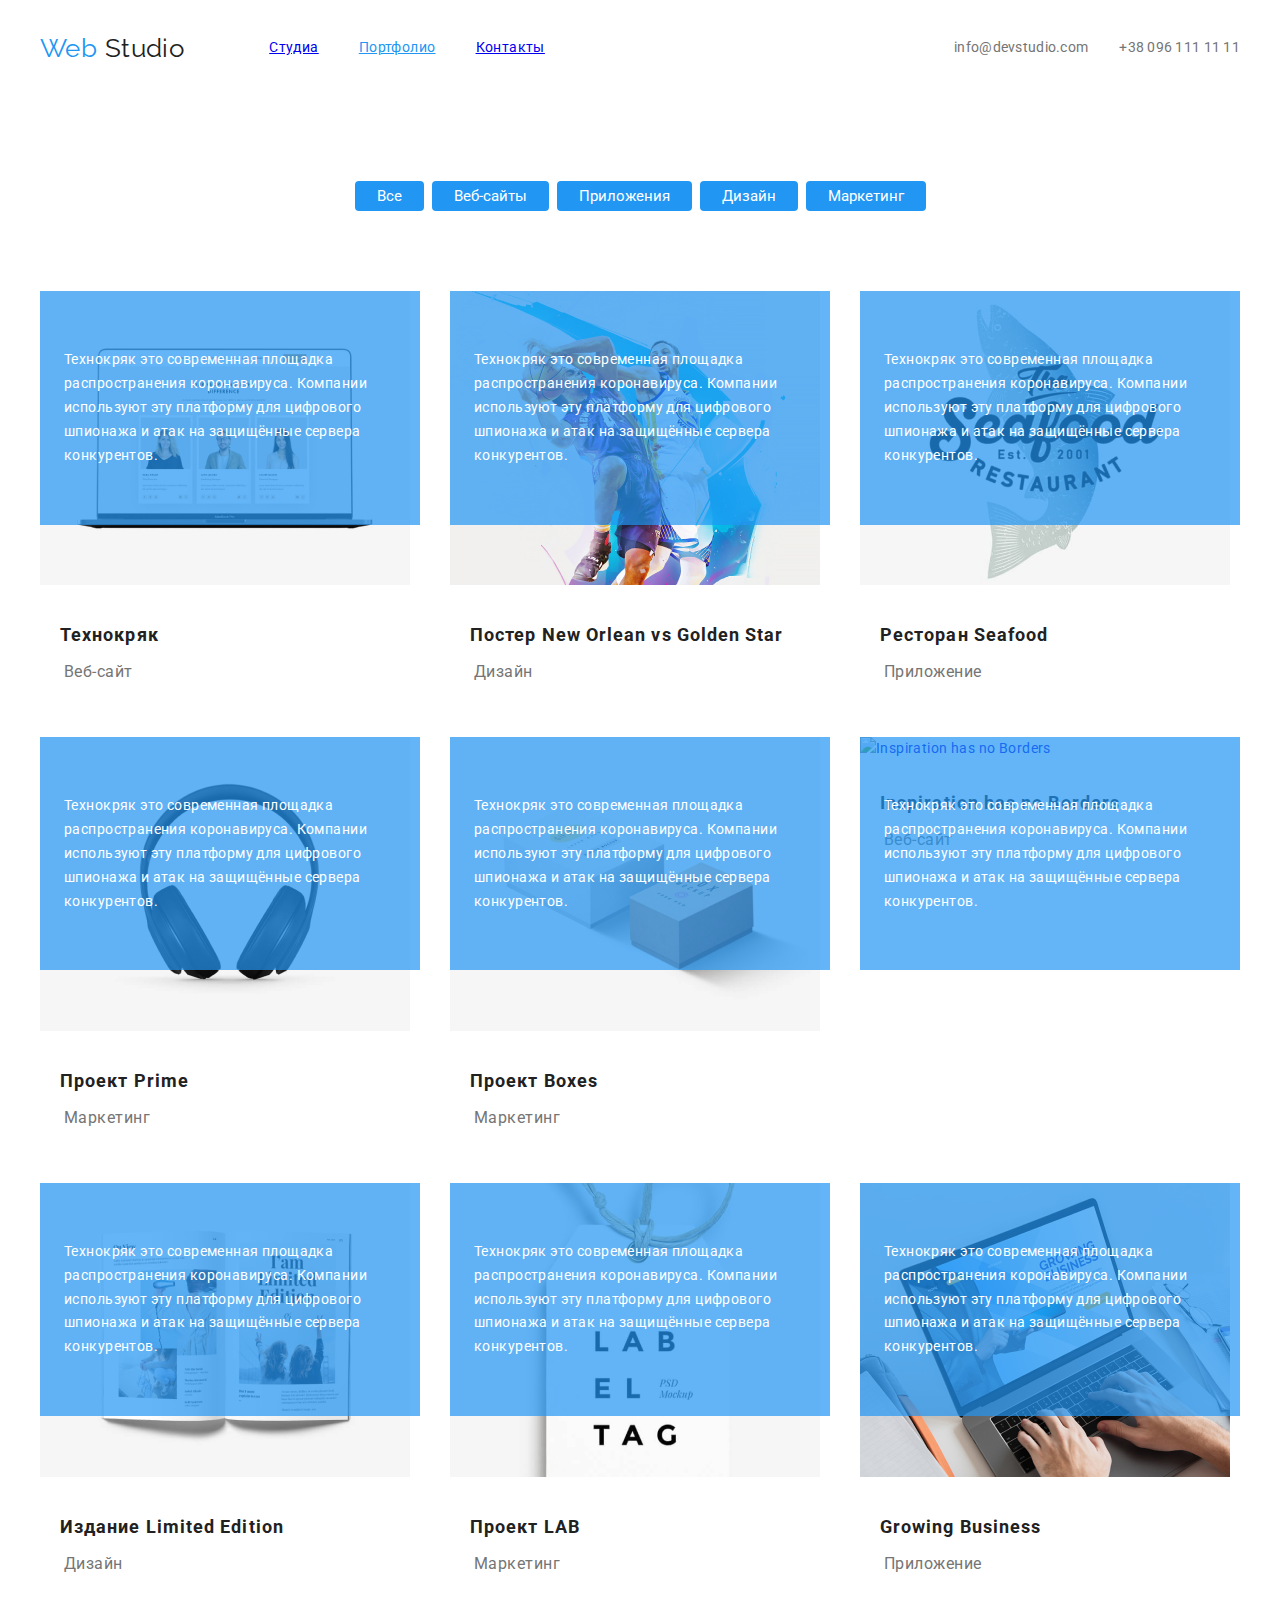
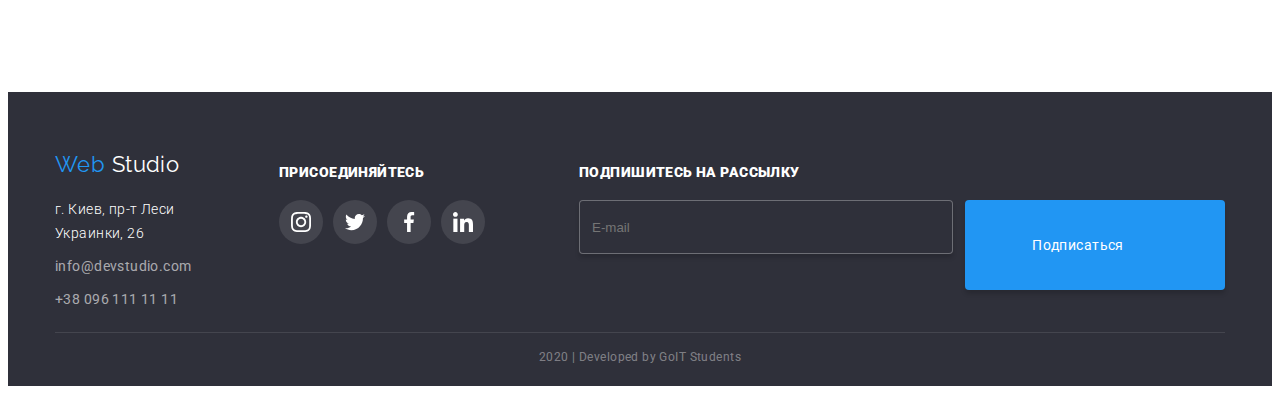
==== commit e156ad8f: "finished" ====
--- a/portfolio.html
+++ b/portfolio.html
@@ -13,7 +13,7 @@
   </head>
 
   <body>
-    <!--шапка сайта-->
+    <!--header-->
     <header class="page-header">
       <nav class="box main-nav">
         <a href="./index.html" class="logo"
@@ -41,7 +41,7 @@
       </nav>
     </header>
     <main class="box-portfolio">
-      <!--блок фильтр-->
+      <!--filtr-->
       <div>
         <ul class="list filter block">
           <li class="item">
@@ -61,17 +61,13 @@
           </li>
         </ul>
       </div>
-      <!--блок портфолио-->
+      <!--portfolio-->
       <section>
         <h1 class="hidden">Портфолио фирмы</h1>
         <ul class="portfolio-list list">
           <li class="item portfolio-card">
             <a href="/" class="link">
-              <img
-                src="./images/portfolio/tehnocrak.jpg"
-                alt="Технокряк"
-                width="370"
-              />
+              <img src="./images/comp3.png" alt="Технокряк" width="370" />
               <h2 class="portfolio-title">Технокряк</h2>
               <p class="portfolio-description">Веб-сайт</p>
               <p class="portfolio-hover card-behind">
@@ -84,7 +80,7 @@
           <li class="item portfolio-card">
             <a href="/" class="link">
               <img
-                src="./images/portfolio/Poster-Golden-Star.jpg"
+                src="./images/sport.png"
                 alt="Постер New Orlean vs Golden Star"
                 width="370"
               />
@@ -100,7 +96,7 @@
           <li class="item portfolio-card">
             <a href="/" class="link">
               <img
-                src="./images/portfolio/restaurant-Seafood.jpg"
+                src="./images/restor.png"
                 alt="Ресторан Seafood"
                 width="370"
               />
@@ -116,7 +112,7 @@
           <li class="item portfolio-card">
             <a href="/" class="link">
               <img
-                src="./images/portfolio/Project-Prime.jpg"
+                src="./images/headphones.png"
                 alt="Проект Prime"
                 width="370"
               />
@@ -131,11 +127,7 @@
           </li>
           <li class="item portfolio-card">
             <a href="/" class="link">
-              <img
-                src="./images/portfolio/Project-Boxes.jpg"
-                alt="Проект Prime"
-                width="370"
-              />
+              <img src="./images/boxes.png" alt="Проект Prime" width="370" />
               <h2 class="portfolio-title">Проект Boxes</h2>
               <p class="portfolio-description">Маркетинг</p>
               <p class="portfolio-hover card-behind">
@@ -148,7 +140,7 @@
           <li class="item portfolio-card">
             <a href="/" class="link">
               <img
-                src="./images/portfolio/Inspiration-has-no-Borders.jpg"
+                src="./images/comp2"
                 alt="Inspiration has no Borders"
                 width="370"
               />
@@ -164,7 +156,7 @@
           <li class="item portfolio-card">
             <a href="/" class="link">
               <img
-                src="./images/portfolio/Edition-Limited-Edition.jpg"
+                src="./images/magazine.png"
                 alt="Издание Limited Edition"
                 width="370"
               />
@@ -179,11 +171,7 @@
           </li>
           <li class="item portfolio-card">
             <a href="/" class="link">
-              <img
-                src="./images/portfolio/Project-LAB.jpg"
-                alt="Проект LAB"
-                width="370"
-              />
+              <img src="./images/byr.png" alt="Проект LAB" width="370" />
               <h2 class="portfolio-title">Проект LAB</h2>
               <p class="portfolio-description">Маркетинг</p>
               <p class="portfolio-hover card-behind">
@@ -196,7 +184,7 @@
           <li class="item portfolio-card">
             <a href="/" class="link">
               <img
-                src="./images/portfolio/Growing-Business.jpg"
+                src="./images/comp1.png"
                 alt="Growing Business"
                 width="370"
               />
@@ -212,7 +200,7 @@
         </ul>
       </section>
     </main>
-    <!-- Футер -->
+    <!-- footer -->
     <footer class="footer">
       <div class="footer-box">
         <div class="block1">
@@ -241,31 +229,30 @@
           <ul class="social-list list">
             <li class="item">
               <a href="https://www.instagram.com/" class="social-footer link">
-                <svg class="social-cage"></svg>
-              </a>
-            </li>
-            <li class="item">
-              <a
-                href="https://www.instagram.com/atom_travel/"
-                class="social-footer link"
-              >
-                <svg class="social-cage"></svg>
-              </a>
-            </li>
-            <li class="item">
-              <a
-                href="https://www.instagram.com/atom_travel/"
-                class="social-footer link"
-              >
-                <svg class="social-cage"></svg>
-              </a>
-            </li>
-            <li class="item">
-              <a
-                href="https://www.instagram.com/atom_travel/"
-                class="social-footer link"
-              >
-                <svg class="social-cage"></svg>
+                <svg class="social-cage">
+                  <use href="./images/sprite.svg#instagram"></use>
+                </svg>
+              </a>
+            </li>
+            <li class="item">
+              <a href="https://twitter.com/explore" class="social-footer link">
+                <svg class="social-cage">
+                  <use href="./images/sprite.svg#twitter"></use>
+                </svg>
+              </a>
+            </li>
+            <li class="item">
+              <a href="https://www.facebook.com/" class="social-footer link">
+                <svg class="social-cage">
+                  <use href="./images/sprite.svg#facebook"></use>
+                </svg>
+              </a>
+            </li>
+            <li class="item">
+              <a href="https://www.linkedin.com/" class="social-footer link">
+                <svg class="social-cage">
+                  <use href="./images/sprite.svg#linkedin"></use>
+                </svg>
               </a>
             </li>
           </ul>
--- a/css/styles.css
+++ b/css/styles.css
@@ -1,10 +1,15 @@
-/* цвет основного текста #757575; */
-/* вторичный цвет текста  #212121; */
-
-/* акцент #2196f3; */
-/* цвет фона #FFFFFF;  */
-/* вторичный цвет фона #F5F5F5; */
-
+/* 1st background color #FFFFFF;  */
+/* 2nd backgroundolor #F5F5F5; */
+/* 1st text color #757575; */
+/* 2nd text colot  #212121; */
+/* accent #2196f3; */
+/* .portfolio {
+    background-color: #ffffff;
+} */
+/* 
+  .portfolio-container .item-2col 
+  width: calc(100% / 3) * 2; 
+  */
 :root {
   --text-title-color: #212121;
   --primary-text-color: #757575;
@@ -108,7 +113,7 @@
   color: var(--accent-color);
 }
 
-/*шапка сайта*/
+/*header*/
 
 .site-nav {
   display: flex;
@@ -175,7 +180,7 @@
       rgba(47, 48, 58, 0.8),
       rgba(47, 48, 58, 0.8)
     ),
-    url("../images/hero/hero.jpg");
+    url("../images/hero.png");
   background-repeat: no-repeat;
   background-position: center;
   background-size: cover;
@@ -230,7 +235,7 @@
   margin-bottom: 50px;
 }
 
-/* Features и Examples */
+/* smth*/
 
 .feature-list {
   display: flex;
@@ -371,7 +376,7 @@
   height: 20px;
 }
 
-/* постоянные клиенты */
+/* clients */
 .client-list {
   display: flex;
 }
@@ -671,7 +676,7 @@
   margin-bottom: 50px;
 }
 
-/* блок портфолио карточки */
+/* portfolio box */
 
 .portfolio-list {
   display: flex;
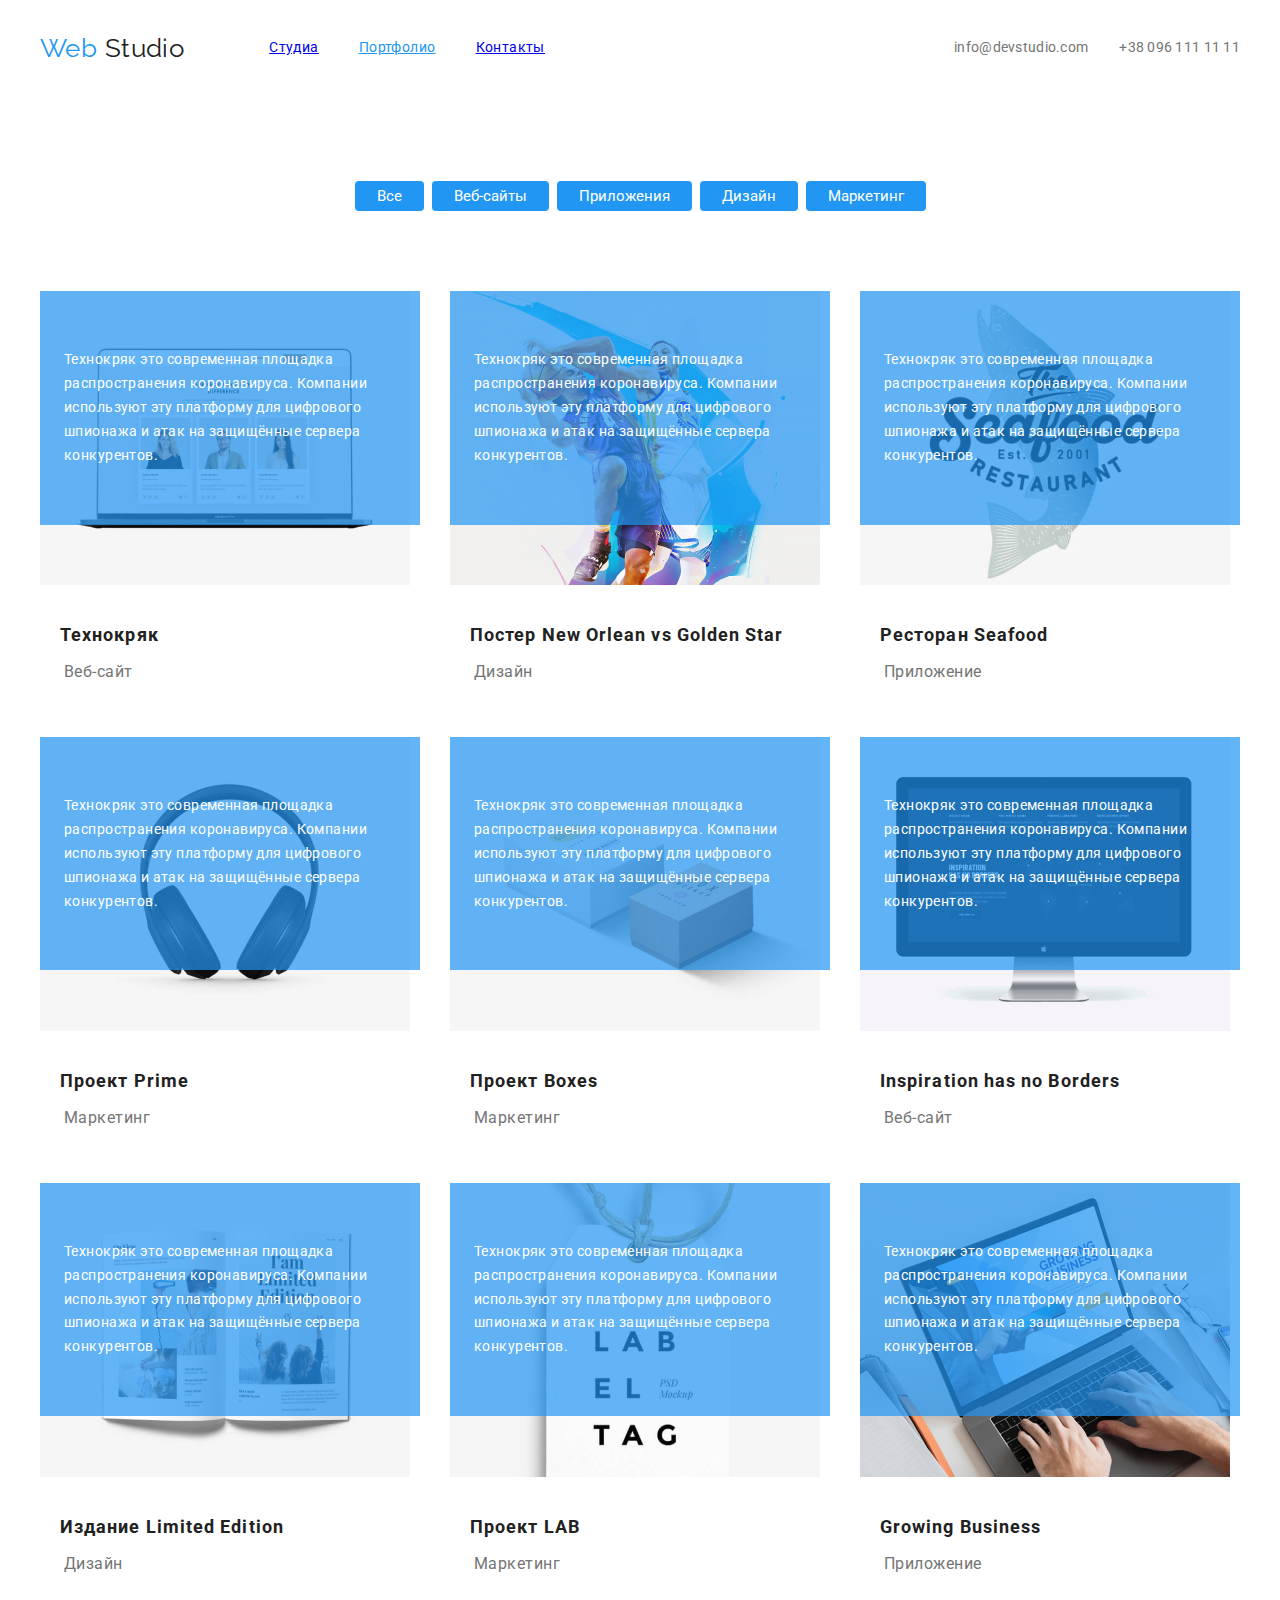
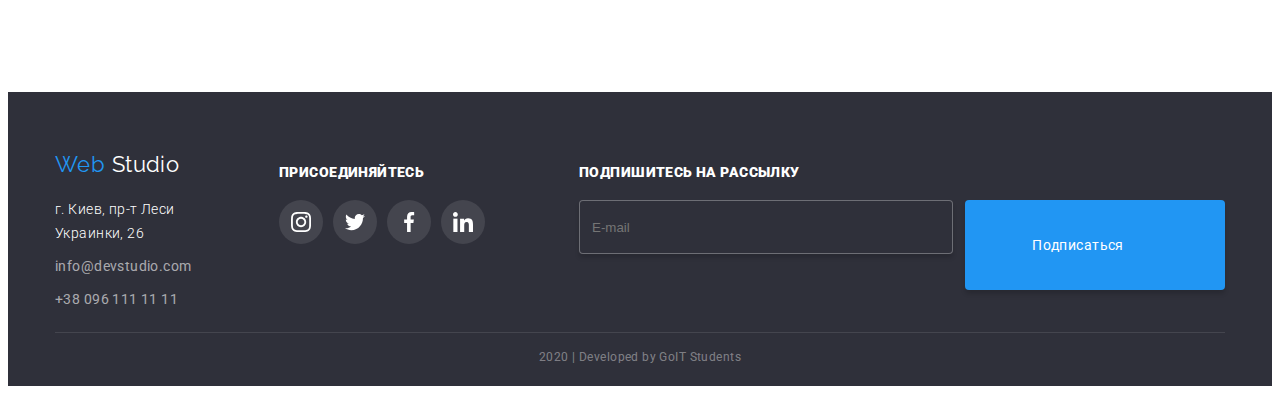
==== commit b4064e1e: "fixed mistake" ====
--- a/portfolio.html
+++ b/portfolio.html
@@ -140,7 +140,7 @@
           <li class="item portfolio-card">
             <a href="/" class="link">
               <img
-                src="./images/comp2"
+                src="./images/comp2.png"
                 alt="Inspiration has no Borders"
                 width="370"
               />
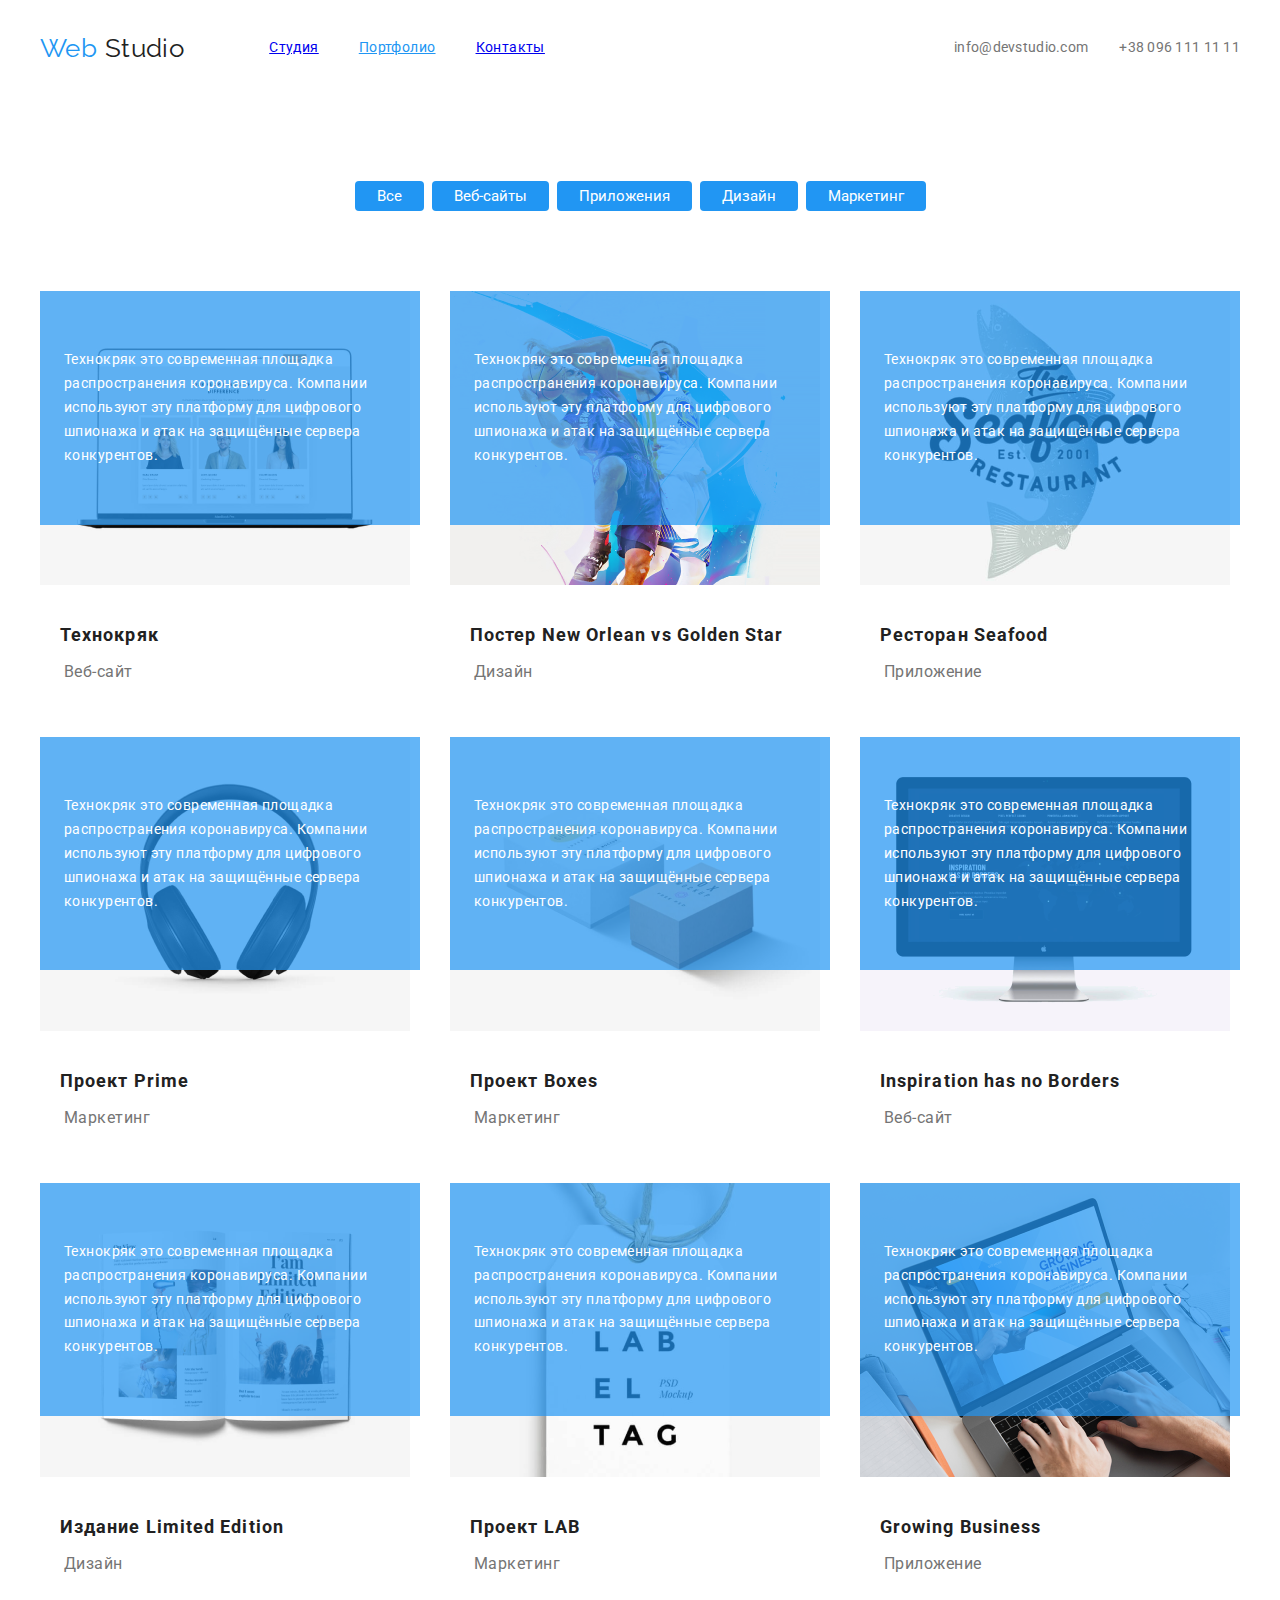
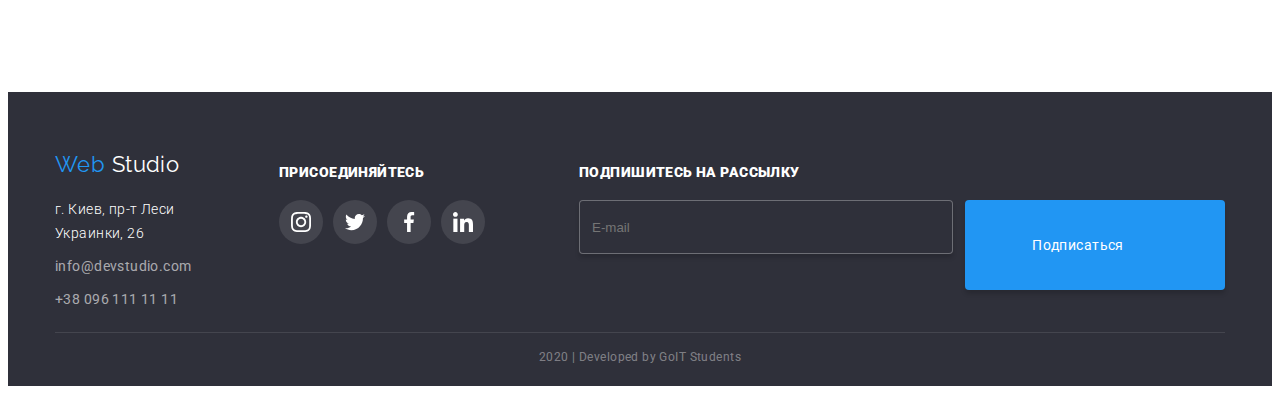
==== commit d63f36c0: "fixed mistake #2" ====
--- a/portfolio.html
+++ b/portfolio.html
@@ -20,7 +20,7 @@
           ><span class="logo-web">Web</span> Studio</a
         >
         <ul class="site-nav list">
-          <li class="item"><a href="./index.html" class="link">Студиа</a></li>
+          <li class="item"><a href="./index.html" class="link">Студия</a></li>
           <li class="item">
             <a href="portfolio.html" class="link current">Портфолио</a>
           </li>
